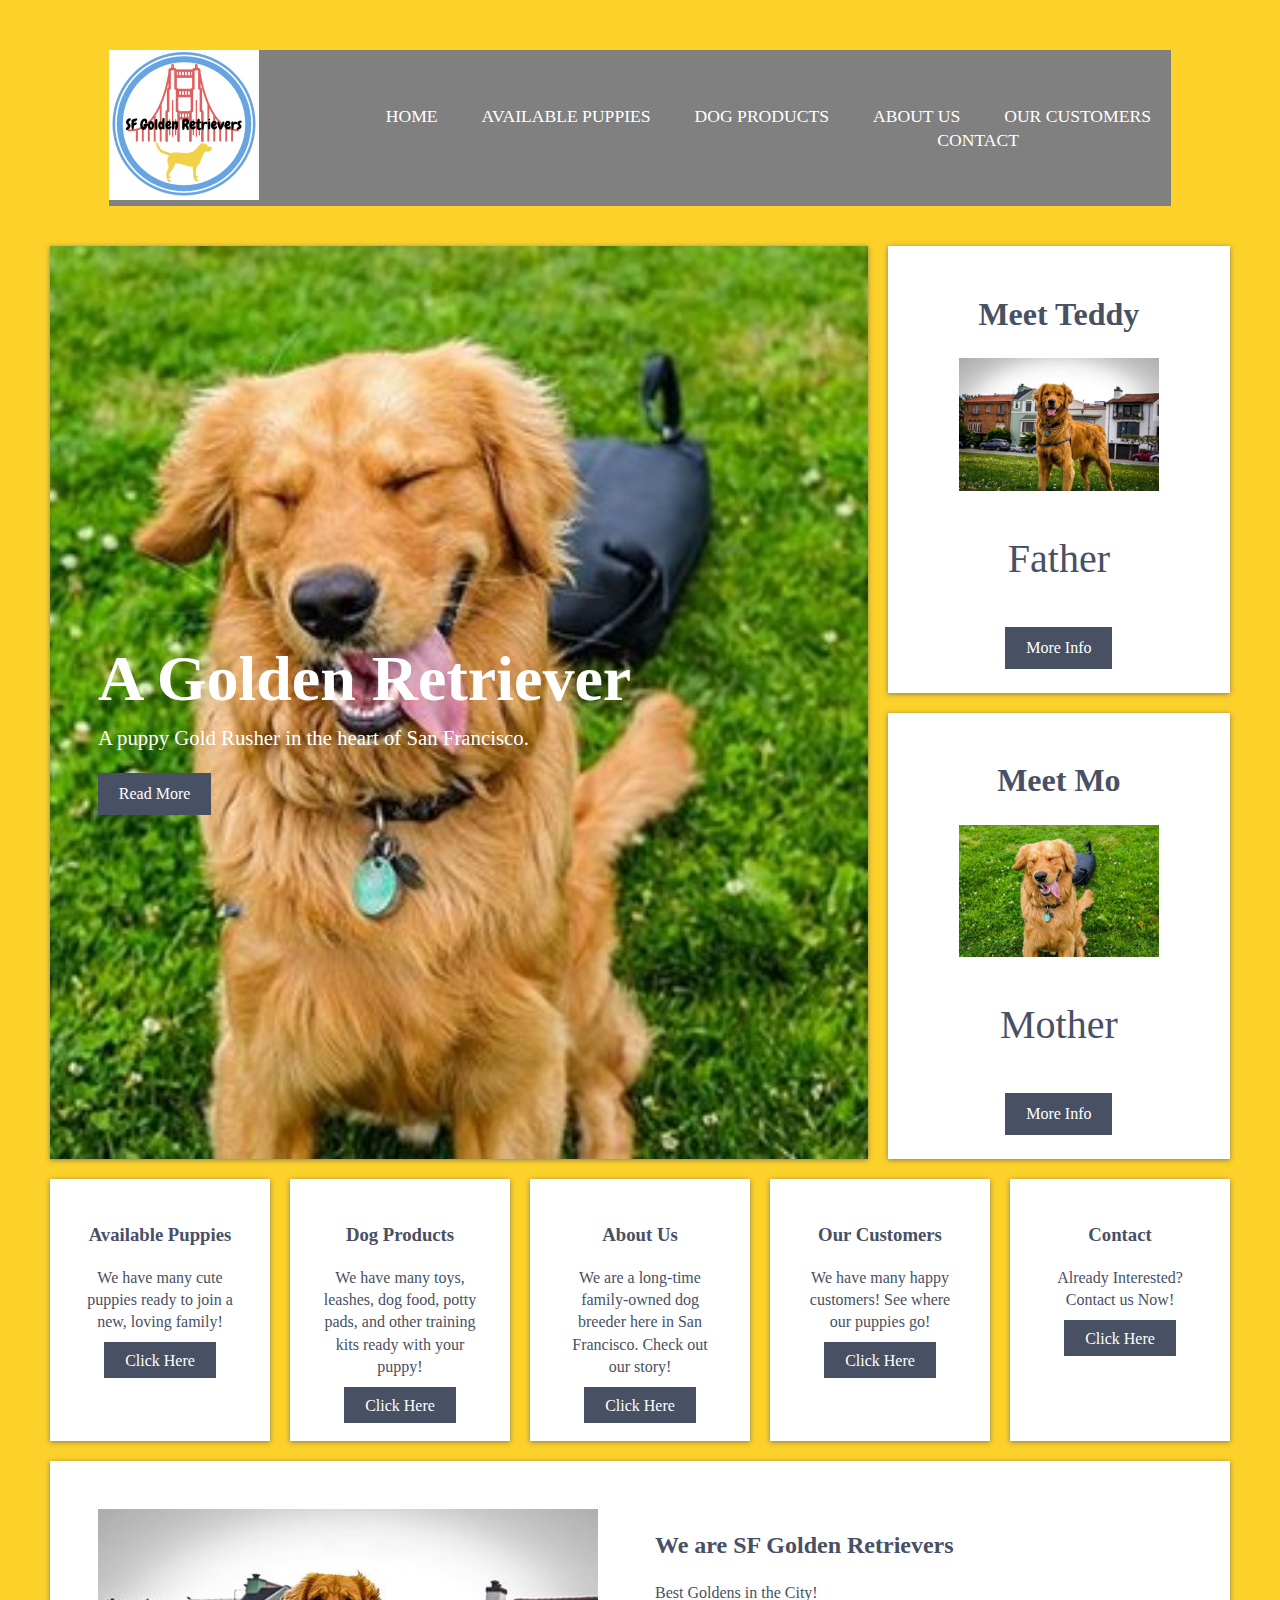
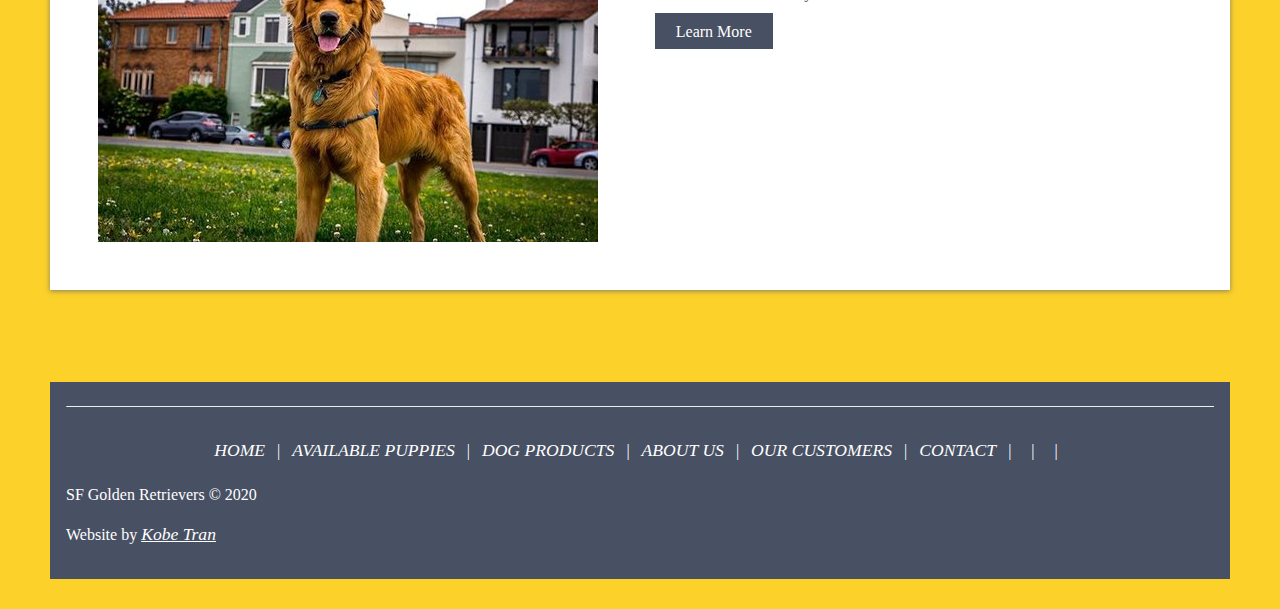
==== index.html @ 14a31433 "sf golden retrievers site half done" ====
<!DOCTYPE html>

<!-- SF Golden Retrievers Landing Page -->
<html>
    <head>
	    <!--metadata goes here -->
        <title>SF Golden Retrievers</title>
        <link rel="stylesheet" type="text/css" href="style.css">
        <script type="text/javascript" src="puppystore.js" charset="utf-8"></script> 

        <link rel="stylesheet" href="https://use.fontawesome.com/releases/v5.10.2/css/all.css" integrity="sha384-rtJEYb85SiYWgfpCr0jn174XgJTn4rptSOQsMroFBPQSGLdOC5IbubP6lJ35qoM9" crossorigin="anonymous">

        <meta charset="utf-8">
        <meta name="description" content="Welcome to SF Golden Retrievers!">
        <meta name="author" content="Kobe T.">
        <meta name="viewport" content="width=device-width, initial-scale=1.0">
    </head>

    <body>
        <!-- BLURB -->
        <div class="main">
            <!-- Navigation bar-->
            <nav class="main-nav">
                <div class="logo">
                    <img src="images/logo2/logo.jpg"/>
                </div>
                <div class="nav-links">
                    <ul>
                        <li><a href="#">Home</a></li> 
                        <li><a href="sub_tabs/available_puppies.html">Available Puppies</a></li>
                        <li><a href="sub_tabs/dog_products.html">Dog Products</a></li>
                        <li><a href="sub_tabs/about_us.html">About Us</a></li>
                        <li><a href="sub_tabs/our_customers.html">Our Customers</a></li>
                        <li><a href="sub_tabs/contact.html">Contact</a></li>
                        <li><a id="youtube" target="_blank" href="https://youtube.com"><i class="fab fa-youtube"></i></a></li>
                        <li><a id="instagram" target="_blank" href="https://www.instagram.com/sf_golden_retrievers/"><i class="fab fa-instagram"></i></a></li>
                        <li><a id="facebook" target="_blank" href="https://facebook.com"><i class="fab fa-facebook-square"></i></a></li>
                    </ul>
                </div>
            </nav>

            <!-- Top Container -->
            <section class="top-container">
                <header class="showcase">
                    <h1>A Golden Retriever</h1>
                    <p>A puppy Gold Rusher in the heart of San Francisco.</p>
                    <a href="sub_tabs/about_us.html" class= "btn">Read More</a>
                </header>
                <div class="top-box top-box-a">
                    <h1>Meet Teddy</h4>
                    <img src="images/image-asset-3.jpeg" alt="" id="parent_pic">
                    <p class="parent">Father</p>
                    <a href="sub_tabs/about_us.html" class="btn">More Info</a>
                </div>
                <div class="top-box top-box-b">
                    <h1>Meet Mo</h4>
                    <img src="images/image-asset.jpeg" alt="" id="parent_pic">
                    <p class="parent">Mother</p>
                    <a href="sub_tabs/about_us.html" class="btn">More Info</a>
                </div>
            </section>

            <!-- Boxes Section -->
            <section class="boxes">
                <div class="box">
                <i class="fas fa-dog fa-4x"></i>
                <h3>Available Puppies</h3>
                <p>We have many cute puppies ready to join a new, loving family!</p>
                <a href="sub_tabs/available_puppies.html" class="btn">Click Here</a>
                </div>

                <div class="box">
                <i class="fas fa-bone fa-4x"></i>
                <h3>Dog Products</h3>
                <p>We have many toys, leashes, dog food, potty pads, and other training kits ready with your puppy!</p>
                <a href="sub_tabs/dog_products.html" class="btn">Click Here</a>
                </div>

                <div class="box">
                <i class="fas fa-user-friends fa-4x"></i>
                <h3>About Us</h3>
                <p>We are a long-time family-owned dog breeder here in San Francisco. Check out our story!</p>
                <a href="sub_tabs/about_us.html" class="btn">Click Here</a>
                </div>

                <div class="box">
                <i class="far fa-grin-hearts fa-4x"></i>
                <h3>Our Customers</h3>
                <p>We have many happy customers! See where our puppies go!</p>
                <a href="sub_tabs/our_customers.html" class="btn">Click Here</a>
                </div>

                <div class="box">
                <i class="fas fa-phone-square fa-4x"></i>
                <h3>Contact</h3>
                <p>Already Interested? Contact us Now!</p>
                <a href="sub_tabs/contact.html" class="btn">Click Here</a>
                </div>
            </section>

            <!-- Info Section -->
            <section class="info">
                <img src="images/image-asset-3.jpeg" alt="">
                <div>
                    <h2>We are SF Golden Retrievers</h2>
                    <p>Best Goldens in the City!</p>
                    <a href="sub_tabs/about_us.html" class="btn">Learn More</a>
                </div>
            </section>

            <!-- Portfolio Section -->
            <section class="portfolio">
                <img src="https://source.unsplash.com/random/200x200" alt="">
                <img src="https://source.unsplash.com/random/201x200" alt="">
                <img src="https://source.unsplash.com/random/202x200" alt="">
                <img src="https://source.unsplash.com/random/203x200" alt="">
                <img src="https://source.unsplash.com/random/204x200" alt="">
                <img src="https://source.unsplash.com/random/205x200" alt="">
                <img src="https://source.unsplash.com/random/206x200" alt="">
                <img src="https://source.unsplash.com/random/207x200" alt="">
                <img src="https://source.unsplash.com/random/208x200" alt="">
            </section>

            <!-- Footer -->
            <footer class="footer">
                <hr class="solid">
                <p><a href="#">HOME</a> &ensp;|&ensp; 
                    <a href="sub_tabs/available_puppies.html">AVAILABLE PUPPIES</a> &ensp;|&ensp;
                    <a href="sub_tabs/dog_products.html">DOG PRODUCTS</a> &ensp;|&ensp; 
                    <a href="sub_tabs/about_us.html">ABOUT US</a> &ensp;|&ensp;
                    <a href="sub_tabs/our_customers.html">OUR CUSTOMERS</a> &ensp;|&ensp;
                    <a href="sub_tabs/contact.html">CONTACT</a> &ensp;|&ensp;
                    <a id="youtube" target="_blank" href="https://youtube.com"><i class="fab fa-youtube"></i></a> &ensp;|&ensp;
                    <a id="instagram" target="_blank" href="https://www.instagram.com/sf_golden_retrievers/"><i class="fab fa-instagram"></i></a> &ensp;|&ensp;
                    <a id="facebook" target="_blank" href="https://facebook.com"><i class="fab fa-facebook-square"></i></a>
                </p>
                <div class="fine_print">
                    <p>SF Golden Retrievers &copy; 2020</p>
                    <p>Website by <a href="https://github.com/kotran222">Kobe Tran</a></p>
                </div>
            </footer>

        </div> <!-- Main Ends -->
    </body>
</html>
---- style.css ----
/* Puppy Store CSS Variables */
@import url('https://fonts.googleapis.com/css2?family=Chewy&display=swap');
@import url('https://fonts.googleapis.com/css2?family=Merriweather+Sans:wght@400;800&display=swap');

:root {
    --primary: white;
    --dark: #485063;
    --light: #fff;
    --shadow: 0 1px 5px rgba(104, 104, 104, 0.8);
}

html{
    box-sizing: border-box;
    font-family: 'Chewy', cursive;
    color: var(--dark);
}

body{
    background: #fcd12a;
    margin: 30px 50px;
    line-height: 1.4;
}

.btn{
    background: var(--dark);
    color: var(--light);
    padding: 0.6rem 1.3rem;
    text-decoration: none;
    border: 0;
}

img{
    max-width: 100%;
}

a:hover {
    background-color: black;
}

.main{
    display: grid;
    grid-gap: 20px;
}


/* Navigation */
.main-nav{
    width: 90%;
    position: sticky;
    margin: 20px auto;
    z-index: 1;
    display: flex;
    align-items: center;
    background: grey;
}

.logo{
    flex-basis: 20%;
}

.logo img{
    width: 150px;
}

.nav-links{
    flex: 1;
    text-align: right;
}

.nav-links ul li{
    display: grid;
    grid-gap: 20px;
    padding: 0;
    list-style: none;
    grid-template-columns: repeat(9, 1fr);
    display: inline-block;
    margin: 0 20px;
}

.nav-links ul li a{
    color: #fff;
    text-decoration: none;
    text-transform: uppercase;
    font-size: 1.1rem;
}

#youtube{
    color: red;
    font-size: 2em;
}

#instagram{
    color: rgb(251, 57, 88);
    font-size: 2em;
}

#facebook{
    color: rgb(66,103,178);
    font-size: 2em;
}

#amazon{
    color: rgb(255, 153, 0);
    font-size: 3rem;
}

#mercari{
    color: #5E6DF2;
    font-size: 2em;
    font-family: 'Merriweather Sans', sans-serif;
}


/* Top Container */
.top-container{
    display: grid;
    grid-gap: 20px;
    grid-template-areas:
        'showcase showcase top-box-a'
        'showcase showcase top-box-b'
}

/* Showcase */
.showcase{
    grid-area: showcase;
    min-height: 400px;
    background: url(images/image-asset.jpeg);
    background-size: cover;
    background-position: center;
    padding: 3rem;

    display: flex;
    flex-direction: column;
    align-items: start;
    justify-content: center;
    box-shadow: var(--shadow);
}

.showcase h1{
    font-size: 4rem;
    margin-bottom: 0;
    color: var(--light);
}

.showcase p{
    font-size: 1.3rem;
    margin-top: 0;
    color: var(--light);
}

/* Top Box */
.top-box{
    background: var(--primary);
    display: grid;
    align-items: center;
    justify-items: center;
    box-shadow: var(--shadow);
    padding: 1.5rem;
}

.top-box .parent{
    font-size: 2.5rem;
}

.top-box img{
    width: 200px;
}

.top-box-a{
    grid-area: top-box-a;
}

.top-box-b{
    grid-area: top-box-b;
}

/* Boxes */
.boxes{
    display: grid;
    grid-gap: 20px;
    grid-template-columns: repeat(auto-fit, minmax(200px, 1fr));
}

.box{
    background: var(--primary);
    text-align: center;
    padding: 1.5rem 2rem;
    box-shadow: var(--shadow);
}

/* Info */
.info{
    background: var(--primary);
    box-shadow: var(--shadow);
    display: grid;
    grid-gap: 30px;
    grid-template-columns: repeat(2, 1fr);
    padding: 3rem;
}

/* Portfolio */
.portfolio{
    display: grid;
    grid-gap: 20px;
    grid-template-columns: repeat(auto-fit, minmax(200px, 1fr));
}

.portfolio img{
    width: 100%;
    box-shadow: var(--shadow);
}

/* Footer */
.footer{
    margin-top: 2rem;
    background: var(--dark);
    color: var(--light);
    text-align: center;
    padding: 1rem;
}

.footer p a{
    color: #fff;
    text-decoration: none;
    font-style: italic;
    font-size: 1.1rem;
}

.fine_print{
    text-align: left;
}

.fine_print p a{
    text-decoration: underline;
}

/* Solid border */
hr.solid {
    border-top: 3px solid var(--shadow);
}

/* Media Queries */
@media(max-width: 700px){
    .top-container{
        grid-template-areas: 
            'showcase showcase'
            'top-box-a top-box-b';
    }

    .showcase h1{
        font-size: 2.5rem;
    }

    .nav-links ul{
        grid-template-columns: 1fr;
    }

    .info{
        grid-template-columns: 1fr;
    }

    .info .btn{
        display: block;
        text-align: center;
        margin: auto;
    }
}

@media(max-width: 500px){
    .top-container{
        grid-template-areas:
            'showcase'
            'top-box-a'
            'top-box-b';
    }

}
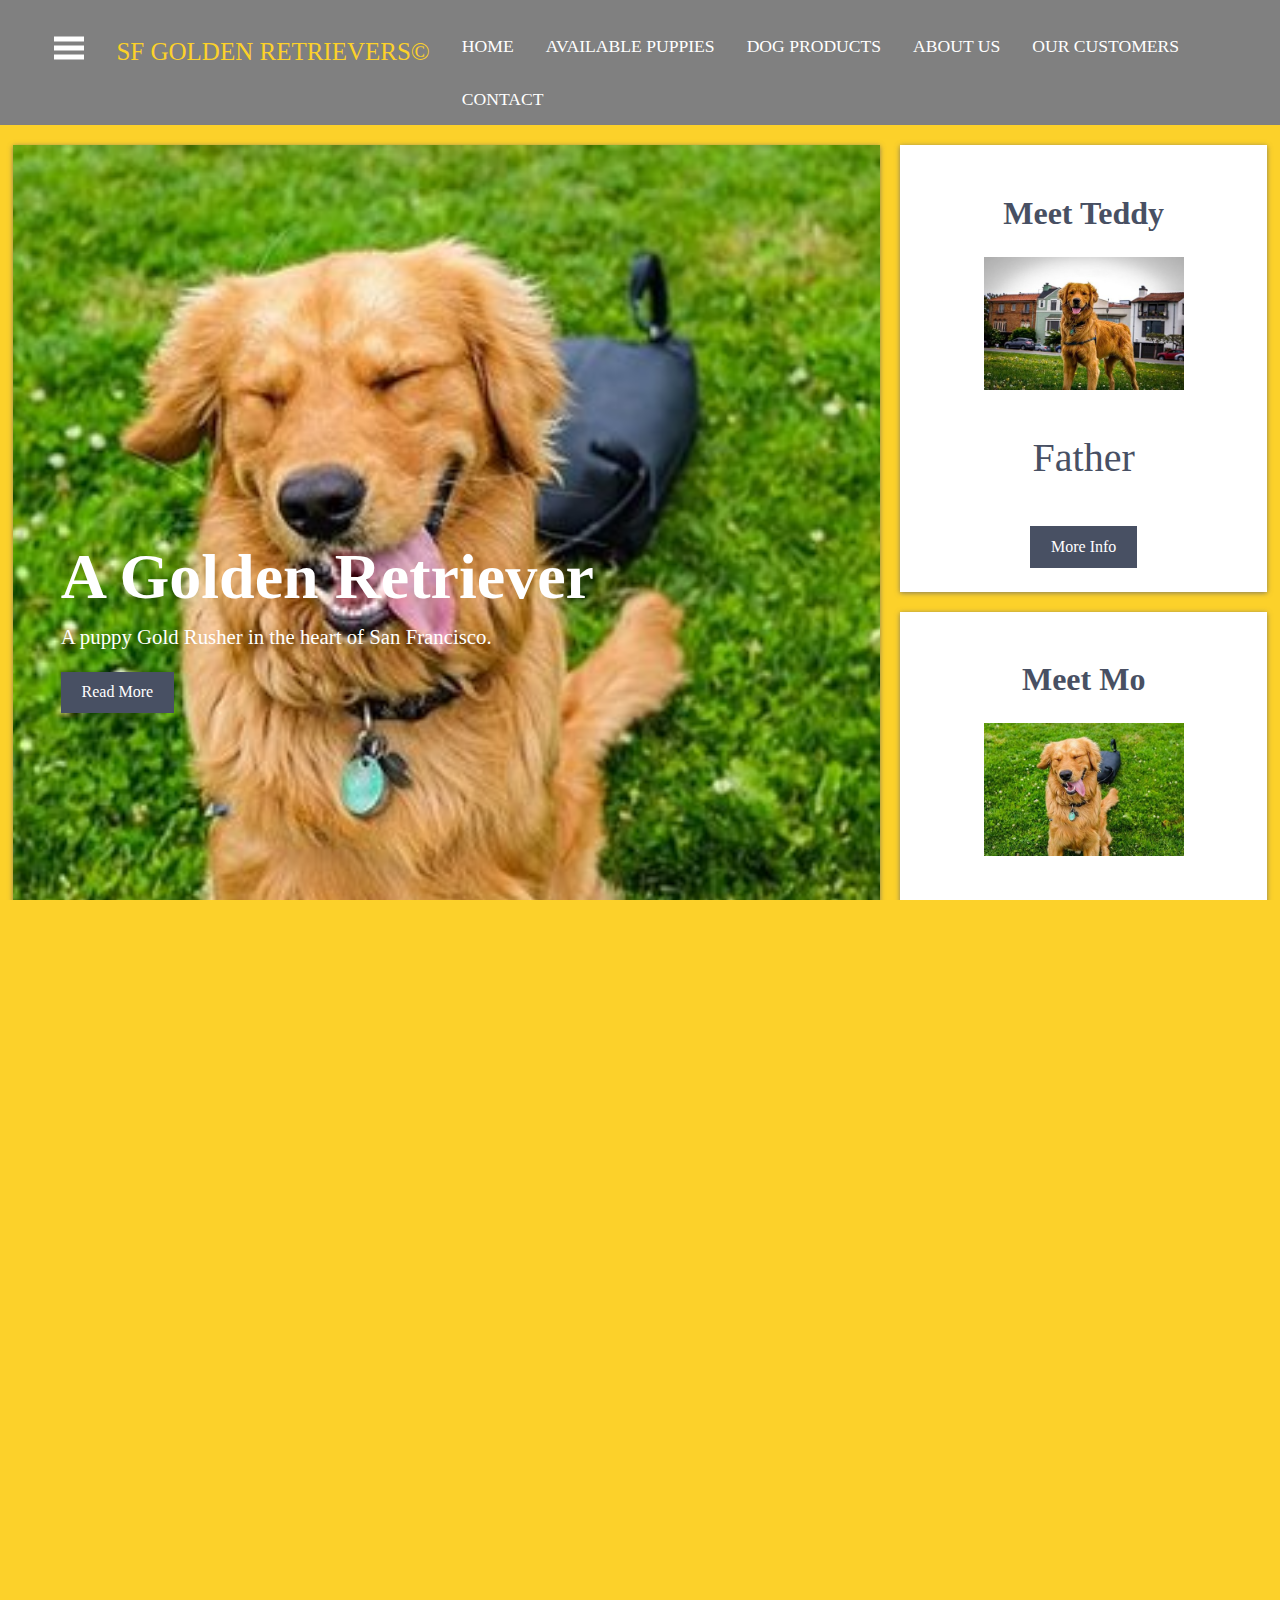
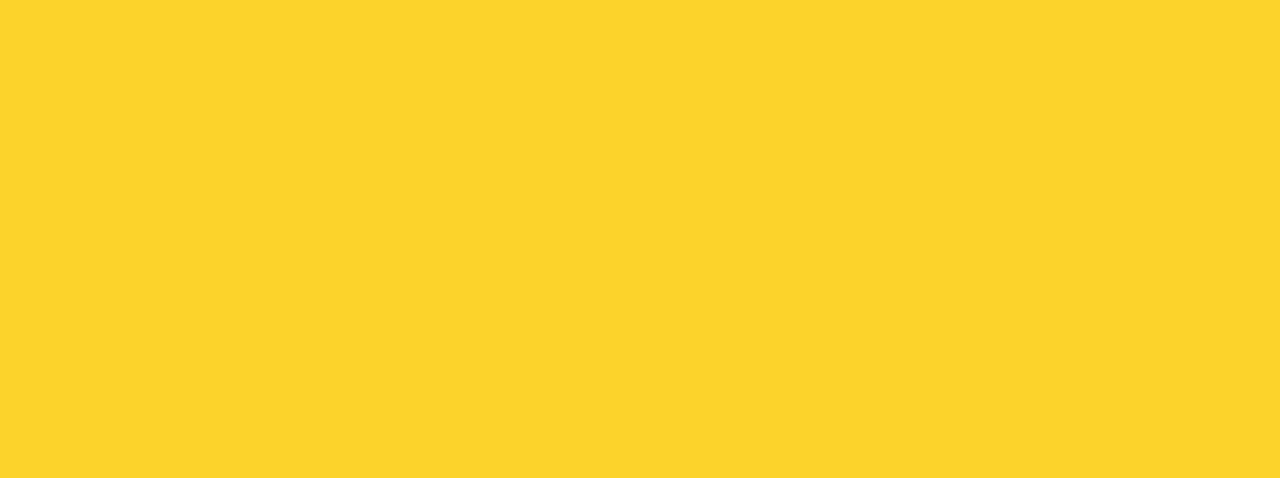
==== commit 8d65df5c: "updates to nav-bar" ====
--- a/index.html
+++ b/index.html
@@ -20,25 +20,62 @@
         <!-- BLURB -->
         <div class="main">
             <!-- Navigation bar-->
-            <nav class="main-nav">
-                <div class="logo">
-                    <img src="images/logo2/logo.jpg"/>
-                </div>
-                <div class="nav-links">
-                    <ul>
+            <nav class="nav-bar">
+
+                <!-- The selection of tabs -->
+                <div class="nav-bar-selections">
+
+                    <!-- Side Menu -->
+                    <span class="open-slide">
+                        <a href="#" onclick="openSlideMenu()">
+                            <svg width="30" height="30">
+                                <path d="M0, 5 30, 5" stroke="#fff" stroke-width="5"/>
+                                <path d="M0, 14 30, 14" stroke="#fff" stroke-width="5"/>
+                                <path d="M0, 23 30, 23" stroke="#fff" stroke-width="5"/>
+                            </svg>
+                        </a>
+                    </span>
+
+                    <!-- Logo -->
+                    <div class="logo">
+                        <!-- <a href="#"><img src="images/logo2/logo.jpg"/></a> -->
+                        <a href="#" id="brand">SF GOLDEN RETRIEVERS&copy;</a>
+                    </div>
+
+                    <!-- Sub-tabs -->
+                    <ul class="nav-links">
                         <li><a href="#">Home</a></li> 
                         <li><a href="sub_tabs/available_puppies.html">Available Puppies</a></li>
                         <li><a href="sub_tabs/dog_products.html">Dog Products</a></li>
                         <li><a href="sub_tabs/about_us.html">About Us</a></li>
                         <li><a href="sub_tabs/our_customers.html">Our Customers</a></li>
                         <li><a href="sub_tabs/contact.html">Contact</a></li>
-                        <li><a id="youtube" target="_blank" href="https://youtube.com"><i class="fab fa-youtube"></i></a></li>
-                        <li><a id="instagram" target="_blank" href="https://www.instagram.com/sf_golden_retrievers/"><i class="fab fa-instagram"></i></a></li>
-                        <li><a id="facebook" target="_blank" href="https://facebook.com"><i class="fab fa-facebook-square"></i></a></li>
+
+                        <!-- Social Media Links in navigation bar to far right -->
+                        <div class="nav-bar-social-media">
+                            <li><a id="youtube" target="_blank" href="https://youtube.com"><i class="fab fa-youtube"></i></a></li>
+                            <li><a id="instagram" target="_blank" href="https://www.instagram.com/sf_golden_retrievers/"><i class="fab fa-instagram"></i></a></li>
+                            <li><a id="facebook" target="_blank" href="https://facebook.com"><i class="fab fa-facebook-square"></i></a></li>
+                        </div>
                     </ul>
+
                 </div>
             </nav>
 
+            <!-- Navigation for within the side menu -->
+            <div class="side-nav" id="side-menu">
+                <a href="#" class="btn-close" onclick="closeSlideMenu()">&times;</a>
+                <a href="sub_tabs/available_puppies.html">Available Puppies</a>
+                <a href="sub_tabs/dog_products.html">Dog Products</a>
+                <a href="sub_tabs/about_us.html">About Us</a>
+                <a href="sub_tabs/our_customers.html">Our Customers</a>
+                <a href="sub_tabs/contact.html">Contact</a>
+                <a id="youtube" target="_blank" href="https://youtube.com"><i class="fab fa-youtube"></i></a>
+                <a id="instagram" target="_blank" href="https://www.instagram.com/sf_golden_retrievers/"><i class="fab fa-instagram"></i></a>
+                <a id="facebook" target="_blank" href="https://facebook.com"><i class="fab fa-facebook-square"></i></a>
+            </div>
+
+                
             <!-- Top Container -->
             <section class="top-container">
                 <header class="showcase">
--- a/style.css
+++ b/style.css
@@ -13,12 +13,17 @@
     box-sizing: border-box;
     font-family: 'Chewy', cursive;
     color: var(--dark);
+    overflow: hidden;
+    height: 100%;
+    /* margin: 0; */
 }
 
 body{
     background: #fcd12a;
-    margin: 30px 50px;
     line-height: 1.4;
+    margin: 0;
+    height: 100%;
+    overflow: auto;
 }
 
 .btn{
@@ -40,49 +45,100 @@
 .main{
     display: grid;
     grid-gap: 20px;
+    transition: margin-right 0.5s;
 }
 
 
 /* Navigation */
-.main-nav{
-    width: 90%;
-    position: sticky;
-    margin: 20px auto;
-    z-index: 1;
-    display: flex;
+.nav-bar{
+    background-color: grey;
+    overflow: hidden;
     align-items: center;
-    background: grey;
-}
-
-.logo{
+}
+
+.nav-bar ul{
+    margin:  20px 0 0 0;
+    list-style: none;
+}
+
+/* .navbar .logo{
+
+} */
+
+/* .logo img{
+    width: 125px;
+    height: 100px;
+} */
+
+.nav-bar .logo #brand{
     flex-basis: 20%;
-}
-
-.logo img{
-    width: 150px;
-}
-
-.nav-links{
-    flex: 1;
-    text-align: right;
-}
-
-.nav-links ul li{
-    display: grid;
-    grid-gap: 20px;
-    padding: 0;
-    list-style: none;
-    grid-template-columns: repeat(9, 1fr);
-    display: inline-block;
-    margin: 0 20px;
-}
-
-.nav-links ul li a{
-    color: #fff;
+    font-size: 25px;
+    color: #fcd12a;
+}
+
+.nav-bar .nav-bar-selections{
+    margin-left: 3%;
+    margin-right: 3%;
+}
+
+.nav-bar .nav-bar-selections a{
+    float: left;
+    display: block;
+    color: white;
+    text-align: center;
+    padding: 14px 16px;
     text-decoration: none;
     text-transform: uppercase;
     font-size: 1.1rem;
 }
+
+.navbar .nav-links li a:hover{
+    color: #fcd12a;
+}
+
+.nav-bar-social-media{
+    /* float: right; */
+    display: block;
+}
+
+
+/* Side Menu */
+.side-nav{
+    height: 100%;
+    width: 0;
+    position: fixed;
+    z-index: 1;
+    top: 0;
+    left: 0;
+    background-color: grey;
+    opacity: 0.9;
+    overflow-x: hidden;
+    padding-top: 60px;
+    transition: 0.5s;
+    text-align: left;
+}
+
+.side-nav a{
+    padding: 10px 10px 10px 30px;
+    text-decoration: none;
+    font-size: 22px;
+    color: #fcd12a;
+    display: block;
+    transition: 0.3s;
+}
+
+.side-nav a:hover{
+    color: white;
+}
+
+.side-nav .btn-close{
+    position: absolute;
+    top: 0;
+    right: 22px;
+    font-size: 36px;
+    margin-left: 50px;
+}
+
 
 #youtube{
     color: red;
@@ -115,6 +171,8 @@
 .top-container{
     display: grid;
     grid-gap: 20px;
+    margin-left: 1%;
+    margin-right: 1%;
     grid-template-areas:
         'showcase showcase top-box-a'
         'showcase showcase top-box-b'
@@ -179,6 +237,8 @@
     display: grid;
     grid-gap: 20px;
     grid-template-columns: repeat(auto-fit, minmax(200px, 1fr));
+    margin-left: 1%;
+    margin-right: 1%;
 }
 
 .box{
@@ -203,6 +263,8 @@
     display: grid;
     grid-gap: 20px;
     grid-template-columns: repeat(auto-fit, minmax(200px, 1fr));
+    margin-left: 1%;
+    margin-right: 1%;
 }
 
 .portfolio img{
@@ -240,33 +302,20 @@
 }
 
 /* Media Queries */
-@media(max-width: 700px){
+@media(max-width: 875px){
+    .nav-bar-selections .nav-links{
+        display: none;
+    }
+
     .top-container{
         grid-template-areas: 
             'showcase showcase'
             'top-box-a top-box-b';
     }
 
-    .showcase h1{
-        font-size: 2.5rem;
-    }
-
-    .nav-links ul{
-        grid-template-columns: 1fr;
-    }
-
-    .info{
-        grid-template-columns: 1fr;
-    }
-
-    .info .btn{
-        display: block;
-        text-align: center;
-        margin: auto;
-    }
-}
-
-@media(max-width: 500px){
+}
+
+@media(max-width: 600px){
     .top-container{
         grid-template-areas:
             'showcase'
@@ -274,4 +323,22 @@
             'top-box-b';
     }
 
-}
+    .showcase h1{
+        font-size: 2.5rem;
+    }
+
+    .nav-links ul{
+        grid-template-columns: 1fr;
+    }
+
+    .info{
+        grid-template-columns: 1fr;
+    }
+
+    .info .btn{
+        display: block;
+        text-align: center;
+        margin: auto;
+    }
+
+}
